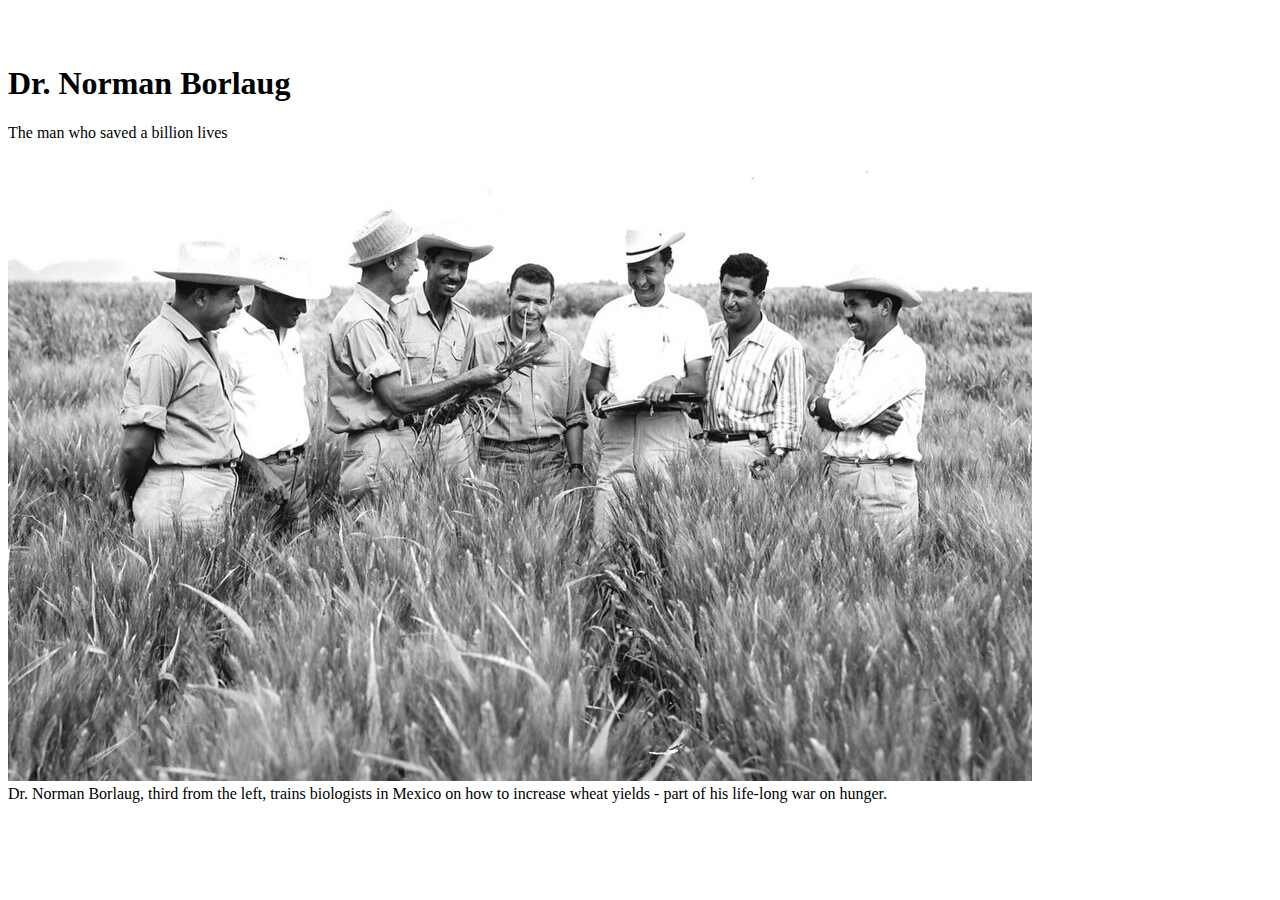
==== index.html @ 202839e8 "thirc commit" ====
<!DOCTYPE html>
<html lang="en">
  <head>
    <meta charset="UTF-8">
    <title>Fork Me! FCC: Test Suite Template</title>
    <link rel="stylesheet" href="css/style.css">
  </head>

  <body>
    <script src="https://cdn.freecodecamp.org/testable-projects-fcc/v1/bundle.js"></script>
   
    <script  src="js/index.js"></script>
  <br>
  </br>
  <main id="main"> 
  <h1 id="title">
    Dr. Norman Borlaug
  </h1>
  <p>The man who saved a billion lives</p>
  <div id="img-div">
    <img id="image" src="tribute.jpg" alt="Dr. Norman Borlaug seen standing in Mexican wheat field with a group of biologists.">
    <figcaption id="img-caption">
      Dr. Norman Borlaug, third from the left, trains biologists in Mexico on how to increase wheat yields - part of his life-long war on hunger.
    </figcaption>
  </div>
  </main>
  </body>
</html>
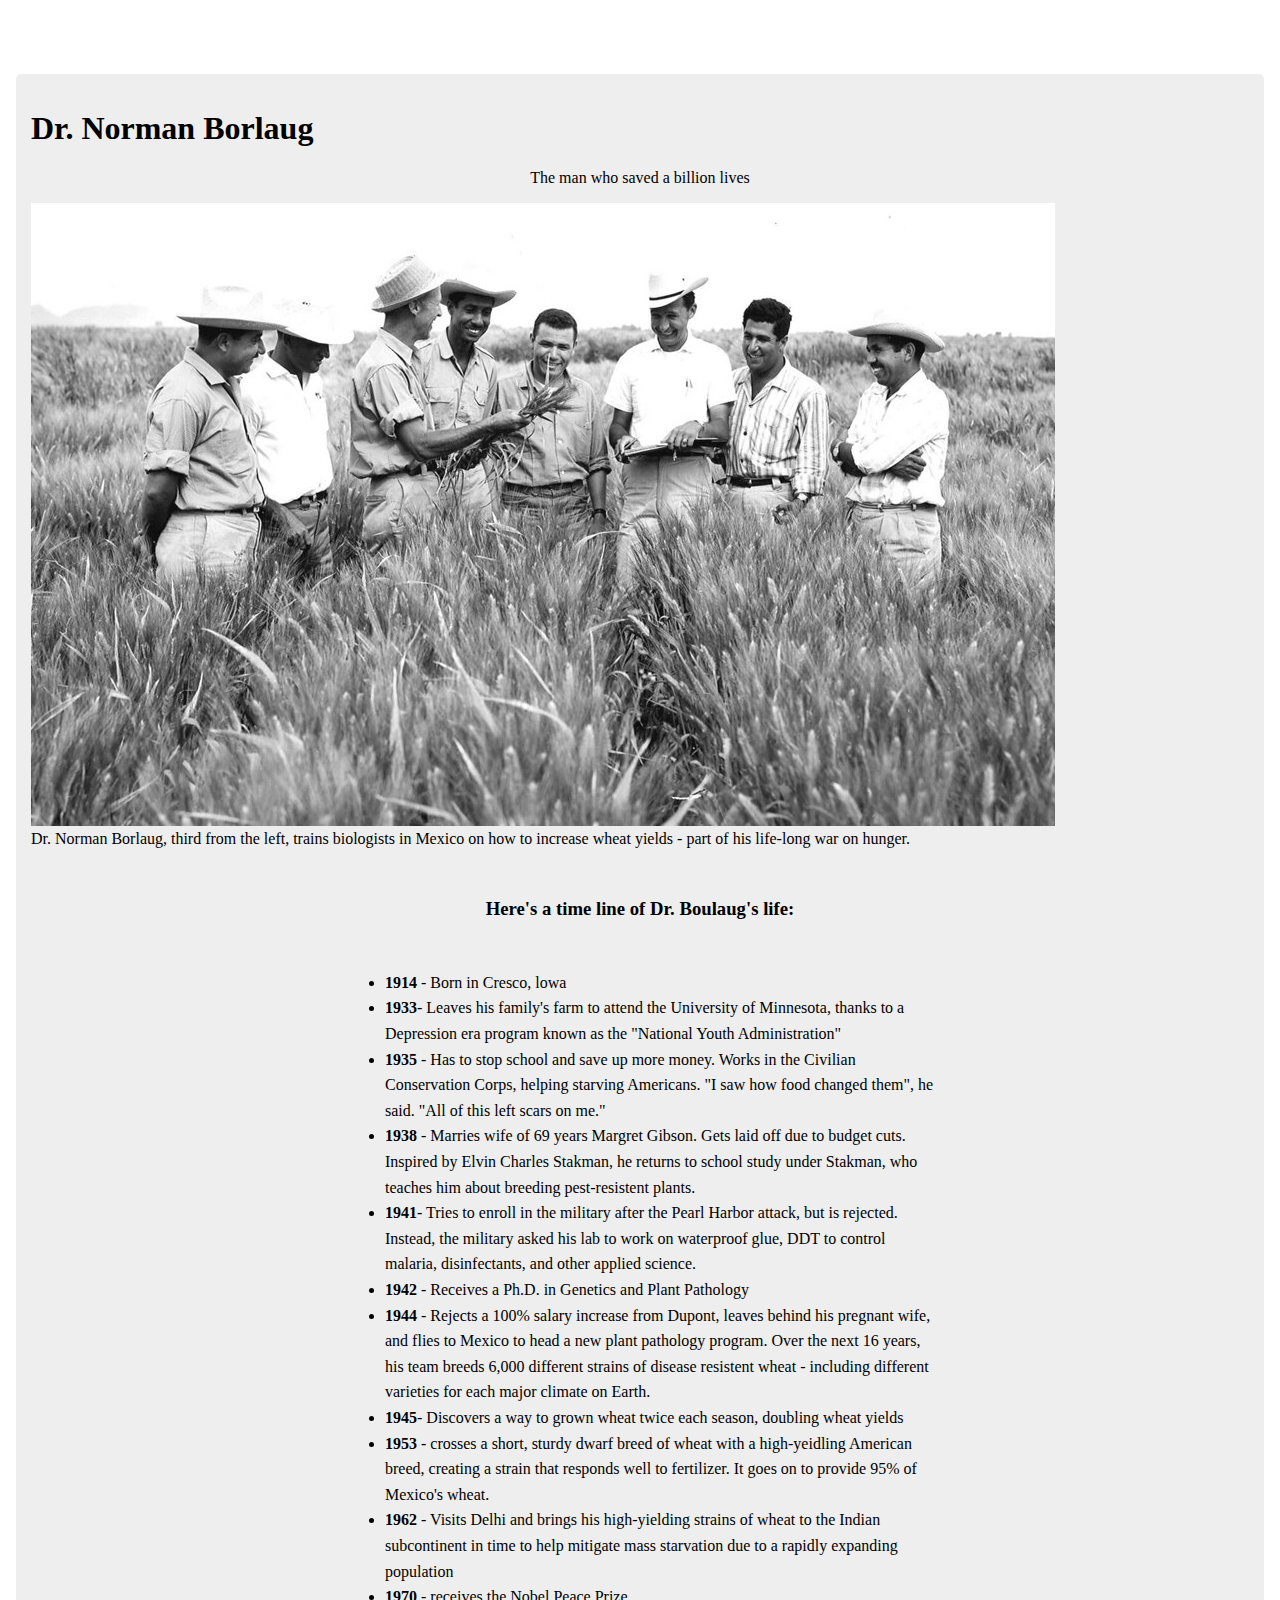
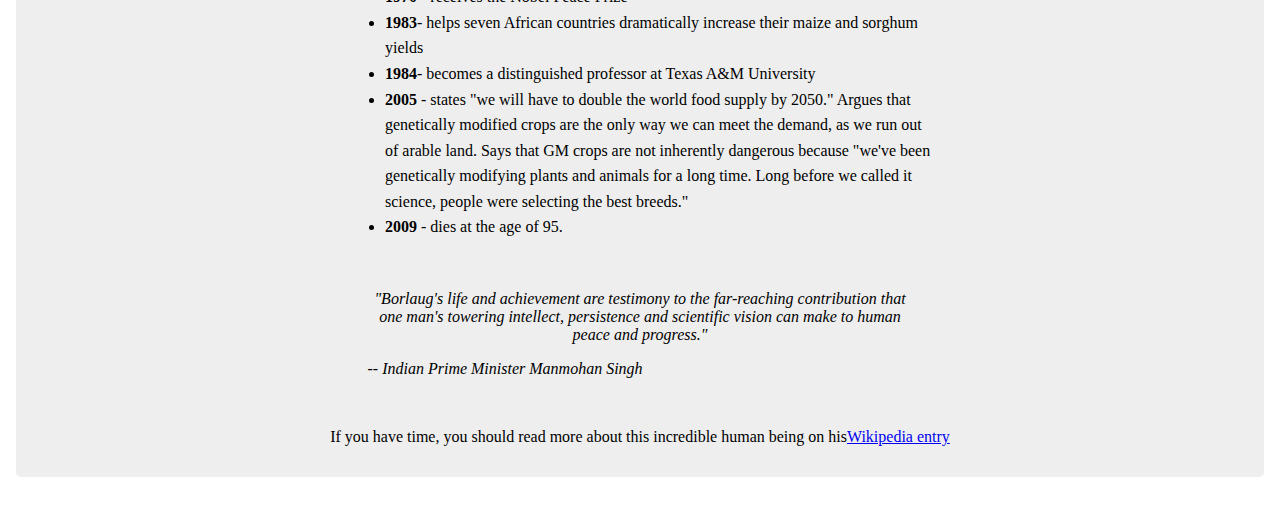
==== commit aead0b32: "worked on the tribute section" ====
--- a/index.html
+++ b/index.html
@@ -23,6 +23,42 @@
       Dr. Norman Borlaug, third from the left, trains biologists in Mexico on how to increase wheat yields - part of his life-long war on hunger.
     </figcaption>
   </div>
+  <div id="tribute-info">
+    <h3 id="headline">Here's a time line of Dr. Boulaug's life:</h3>
+    <ul>
+      <li>
+        <strong>1914</strong> - Born in Cresco, lowa
+      </li>
+      <li>
+        <strong>1933</strong>- Leaves his family's farm to attend the University of Minnesota, thanks to a Depression era program known as the "National Youth Administration"
+      </li>
+      <li>
+        <strong>1935</strong> - Has to stop school and save up more money. Works in the Civilian Conservation Corps, helping starving Americans. "I saw how food changed them", he said. "All of this left scars on me." </li>
+      <li>
+        <strong>1938</strong> - Marries wife of 69 years Margret Gibson. Gets laid off due to budget cuts. Inspired by Elvin Charles Stakman, he returns to school study under Stakman, who teaches him about breeding pest-resistent plants.      <li>
+        <strong>1941</strong>- Tries to enroll in the military after the Pearl Harbor attack, but is rejected. Instead, the military asked his lab to work on waterproof glue, DDT to control malaria, disinfectants, and other applied science.  </li>      <li>
+        <strong>1942</strong> - Receives a Ph.D. in Genetics and Plant Pathology    </li>      <li>
+        <strong>1944</strong> - Rejects a 100% salary increase from Dupont, leaves behind his pregnant wife, and flies to Mexico to head a new plant pathology program. Over the next 16 years, his team breeds 6,000 different strains of disease resistent wheat - including different varieties for each major climate on Earth. </li>      <li>
+        <strong>1945</strong>- Discovers a way to grown wheat twice each season, doubling wheat yields   </li>      <li>
+        <strong>1953</strong> - crosses a short, sturdy dwarf breed of wheat with a high-yeidling American breed, creating a strain that responds well to fertilizer. It goes on to provide 95% of Mexico's wheat.     </li>      <li>
+        <strong>1962</strong> - Visits Delhi and brings his high-yielding strains of wheat to the Indian subcontinent in time to help mitigate mass starvation due to a rapidly expanding population  </li>
+      <li>
+        <strong>1970</strong> - receives the Nobel Peace Prize</li> 
+        <li>
+        <strong>1983</strong>- helps seven African countries dramatically increase their maize and sorghum yields   </li>      <li>
+        <strong>1984</strong>- becomes a distinguished professor at Texas A&M University   </li>      <li>
+        <strong>2005</strong> - states "we will have to double the world food supply by 2050." Argues that genetically modified crops are the only way we can meet the demand, as we run out of arable land. Says that GM crops are not inherently dangerous because "we've been genetically modifying plants and animals for a long time. Long before we called it science, people were selecting the best breeds." </li>
+    
+        <li>
+          <strong>2009</strong> - dies at the age of 95.</li> 
+      </ul>
+      <blockquote>
+        <p>"Borlaug's life and achievement are testimony to the far-reaching contribution that one man's towering intellect, persistence and scientific vision can make to human peace and progress."</p>
+      <cite>-- Indian Prime Minister Manmohan Singh</cite>
+      </blockquote>
+    <p>If you have time, you should read more about this incredible human being on his<a id="tribute-link" target="_blank" href="https://en.wikipedia.org/wiki/Norman_Borlaug">Wikipedia entry</a></p>
+  </div>
+
   </main>
   </body>
 </html>
--- a/css/style.css
+++ b/css/style.css
@@ -0,0 +1,41 @@
+#image {
+  max-width: 100%;
+  height: auto;
+  margin-top: 0px;
+  margin-right: auto;
+  margin-bottom: 0px;
+  margin-left: auto;
+}
+
+#tribute-info {
+  display: block;
+}
+
+#main {
+  margin: 30px 8px;
+  padding: 15px;
+  border-radius: 5px;
+  background: #eee;
+}
+
+#headline {
+  text-align: center;
+  margin: 50px 0;
+}
+
+ul {
+  max-width: 550px;
+  margin: 0 auto 50px auto;
+  text-align: left;
+  line-height: 1.6;
+}
+blockquote {
+  font-style: italic;
+  max-width: 545px;
+  margin: 0 auto 50px auto;
+  text-align: left;
+}
+
+p {
+  text-align: center;
+}
